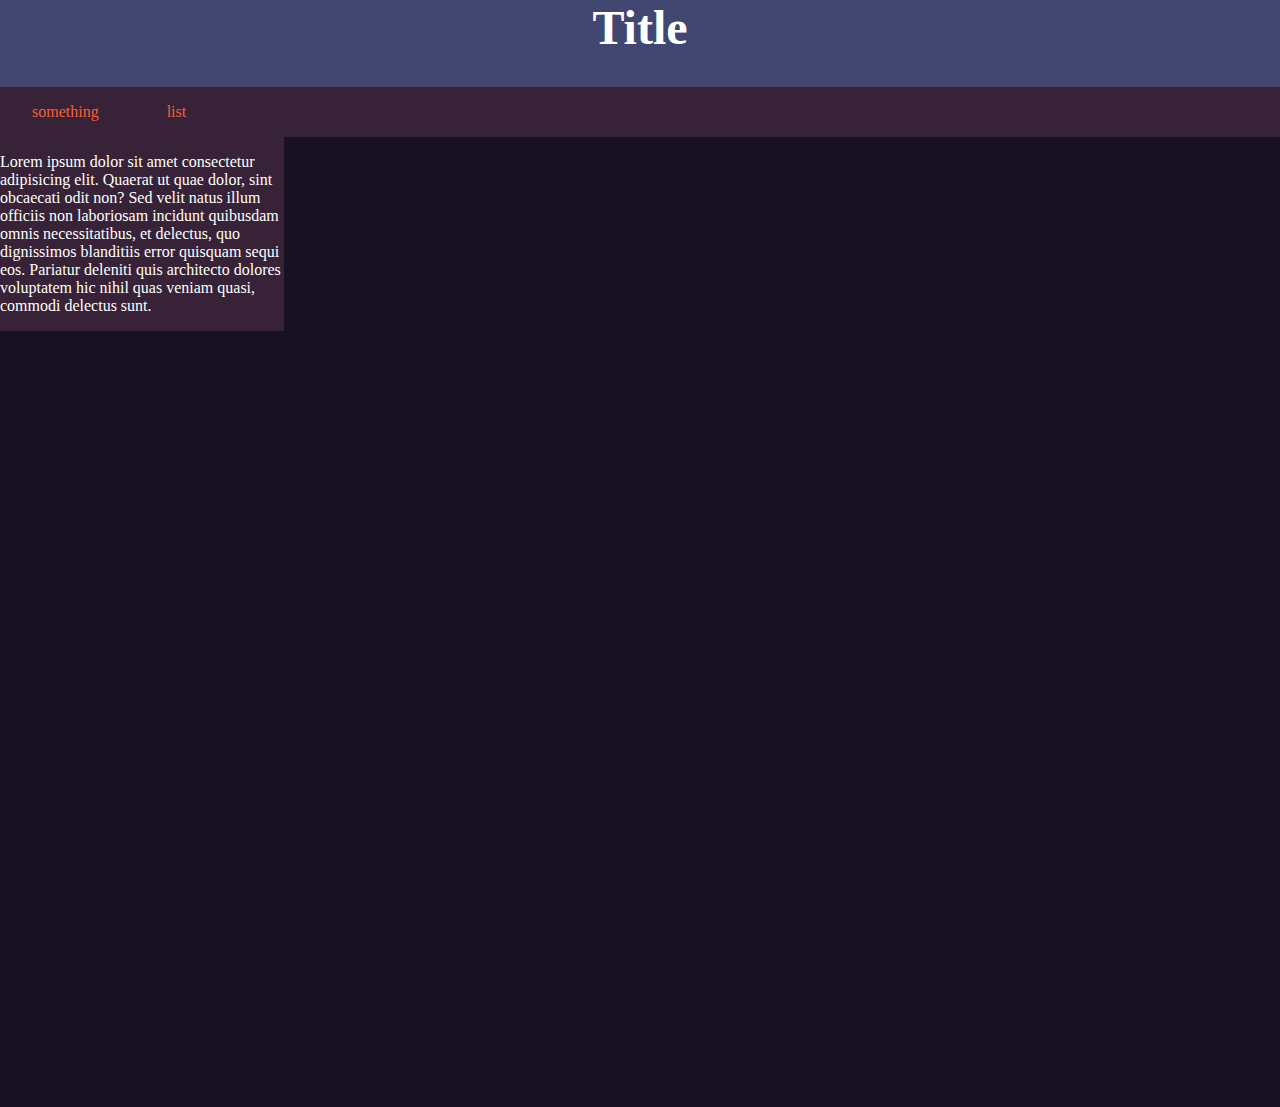
==== index.html @ 398d1a01 "first commit" ====
<!DOCTYPE html>
<html lang="en">
  <head>
    <meta charset="UTF-8" />
    <meta name="viewport" content="width=device-width, initial-scale=1.0" />
    <link rel="stylesheet" href="styling.css" />
    <link
      href="https://fonts.googleapis.com/css?family=Roboto+Slab:wght@100&display=swap"
      rel="stylesheet"
    />
    <title>Document</title>
  </head>
  <body>
    <header>
      <div class="logo"></div>
      <h1 id="title">Title</h1>
      <nav>
        <p>
          <a href="">something</a>
        </p>
        <p>
          <a href="">list</a>
        </p>
      </nav>
    </header>
    <div class="textbox">
      <p>
        Lorem ipsum dolor sit amet consectetur adipisicing elit. Quaerat ut quae
        dolor, sint obcaecati odit non? Sed velit natus illum officiis non
        laboriosam incidunt quibusdam omnis necessitatibus, et delectus, quo
        dignissimos blanditiis error quisquam sequi eos. Pariatur deleniti quis
        architecto dolores voluptatem hic nihil quas veniam quasi, commodi
        delectus sunt.
      </p>
    </div>
  </body>
</html>
---- styling.css ----
:root {
  --orange: #f46036;
  --steel: #5b85aa;
  --purple: #414770;
  --violet: #372238;
  --dark: #171123;
}
body {
  background: var(--dark);
  display: grid;
  grid-template-columns: 2fr repeat(7, 1fr);
  grid-template-rows: 2fr repeat(5, 1fr) 3fr;
  grid-column-gap: 0px;
  grid-row-gap: 0px;
  margin: 0%;
}
#title {
  font-size: 3em;
  margin-top: 0%;
  color: white;
  display: flex;
  justify-content: center;
}

header {
  grid-column-start: 1;
  grid-column-end: five;
  grid-row-start: 0;
  grid-row-end: 1;
  background: var(--purple);
}
nav p {
  display: inline-block;
}
nav p a {
  text-decoration: none;
  color: var(--orange);
  padding-left: 32px;
  padding-right: 32px;
  padding-top: 16px;
  padding-bottom: 16px;
  transition: all 0.5s ease 0s;
}
nav p :hover {
  background-color: var(--dark);
}
nav {
  background-color: var(--violet);
}
.textbox {
  color: white;
  background-color: var(--violet);
}
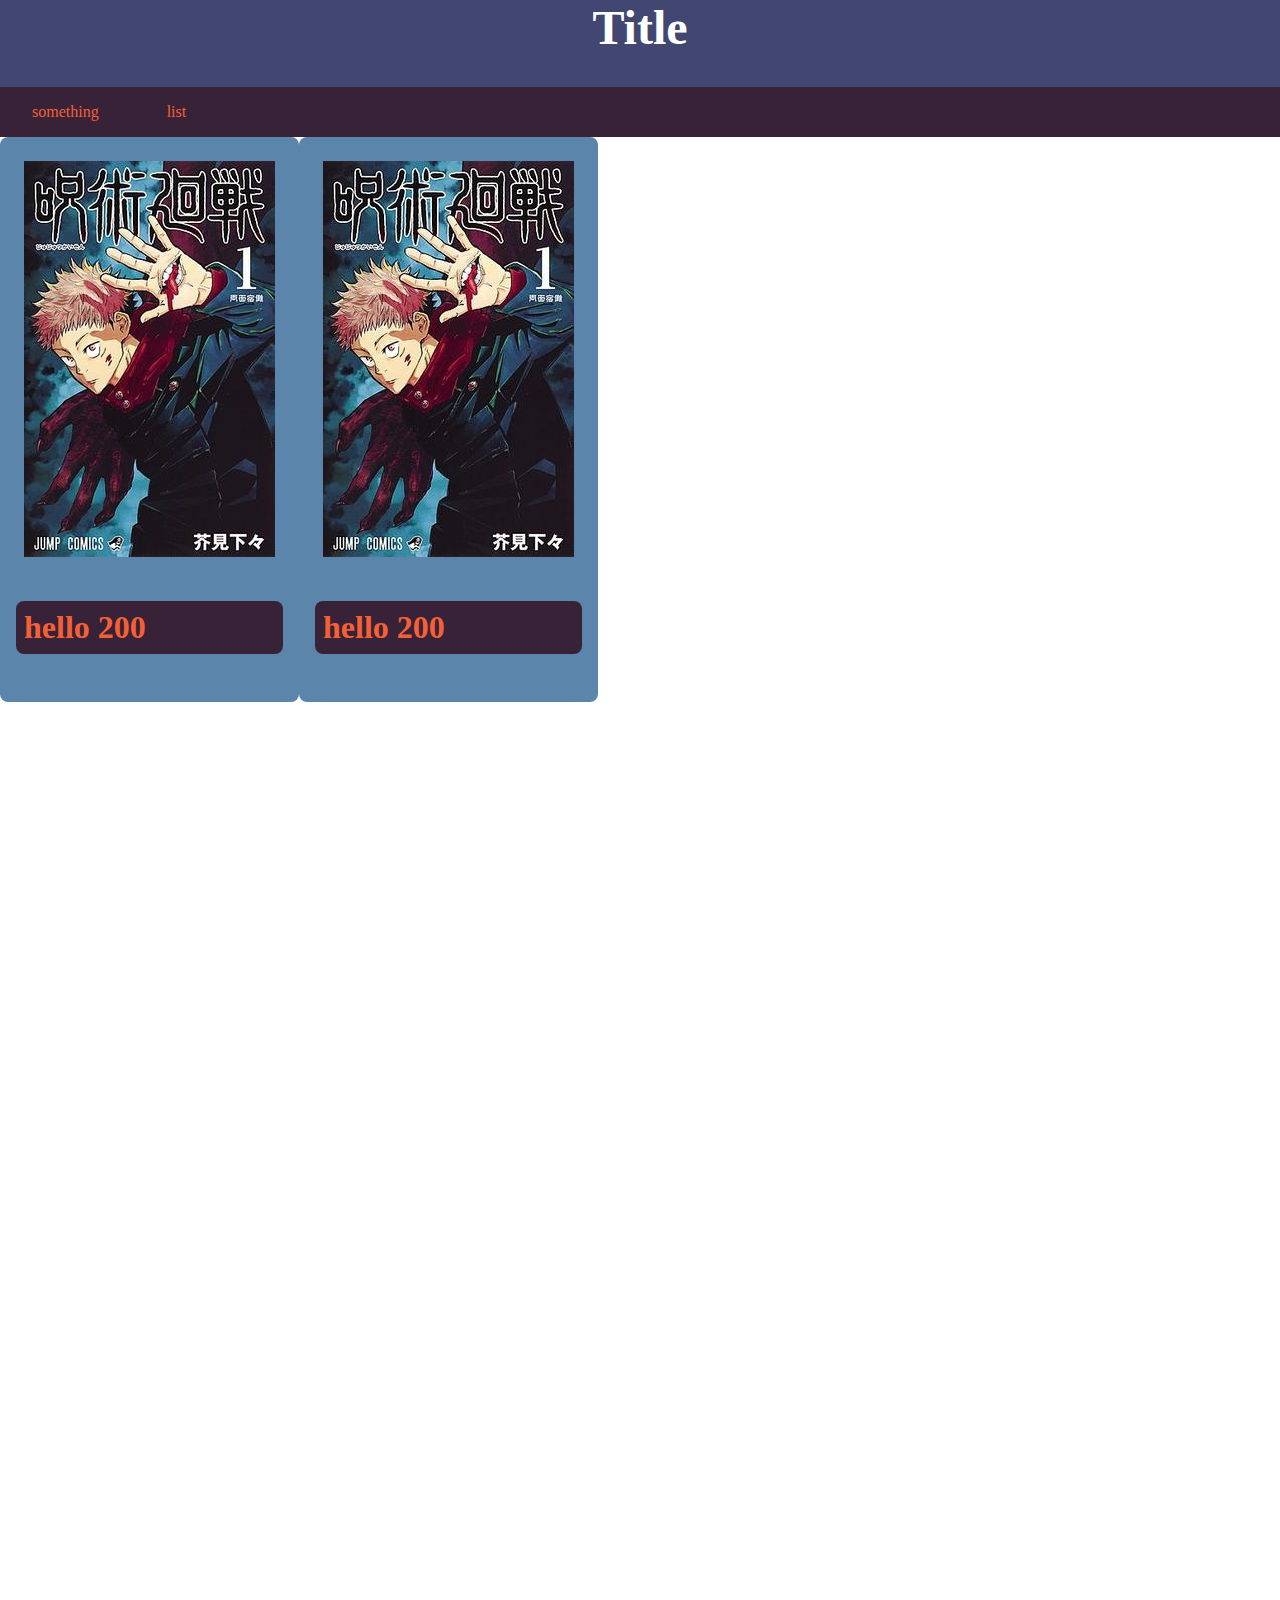
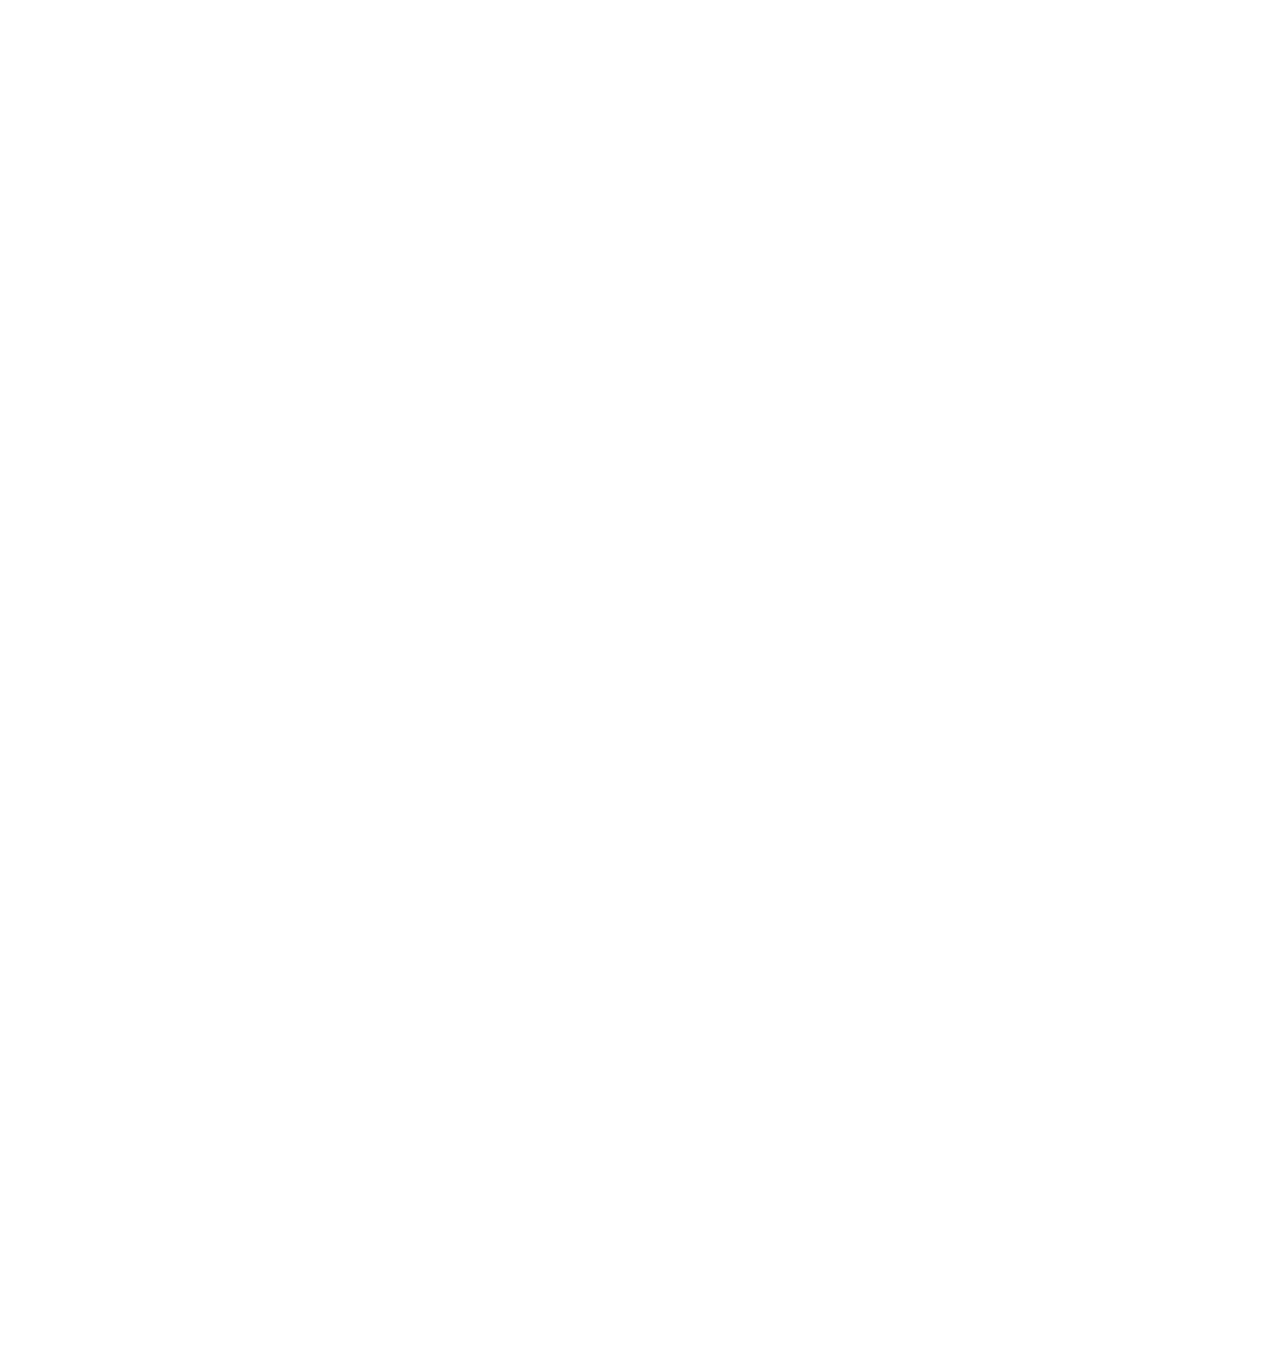
==== commit d174de10: "?" ====
--- a/index.html
+++ b/index.html
@@ -3,11 +3,11 @@
   <head>
     <meta charset="UTF-8" />
     <meta name="viewport" content="width=device-width, initial-scale=1.0" />
-    <link rel="stylesheet" href="styling.css" />
     <link
       href="https://fonts.googleapis.com/css?family=Roboto+Slab:wght@100&display=swap"
       rel="stylesheet"
     />
+    <link rel="stylesheet" href="styling.css" />
     <title>Document</title>
   </head>
   <body>
@@ -23,15 +23,13 @@
         </p>
       </nav>
     </header>
-    <div class="textbox">
-      <p>
-        Lorem ipsum dolor sit amet consectetur adipisicing elit. Quaerat ut quae
-        dolor, sint obcaecati odit non? Sed velit natus illum officiis non
-        laboriosam incidunt quibusdam omnis necessitatibus, et delectus, quo
-        dignissimos blanditiis error quisquam sequi eos. Pariatur deleniti quis
-        architecto dolores voluptatem hic nihil quas veniam quasi, commodi
-        delectus sunt.
-      </p>
+    <div class="imageContainer">
+      <a href=""><img class="image" src="Jujutsu_kaisen.jpg" alt="" /></a>
+      <p class="textbox">hello 200</p>
+    </div>
+    <div class="imageContainer">
+      <a href=""><img class="image" src="Jujutsu_kaisen.jpg" alt="" /></a>
+      <p class="textbox">hello 200</p>
     </div>
   </body>
 </html>
--- a/styling.css
+++ b/styling.css
@@ -6,7 +6,8 @@
   --dark: #171123;
 }
 body {
-  background: var(--dark);
+  font-family: font-family: "Roboto Slab", serif;
+  background: var(white);
   display: grid;
   grid-template-columns: 2fr repeat(7, 1fr);
   grid-template-rows: 2fr repeat(5, 1fr) 3fr;
@@ -48,6 +49,18 @@
   background-color: var(--violet);
 }
 .textbox {
-  color: white;
+  color: var(--orange);
+  font-weight: 900;
+  font-size: 2rem;
   background-color: var(--violet);
+  border-radius: 8px;
+  padding: 8px;
 }
+.imageContainer {
+  background-color: var(--steel);
+  border-radius: 8px;
+  padding: 16px;
+}
+.image {
+  padding: 8px;
+}
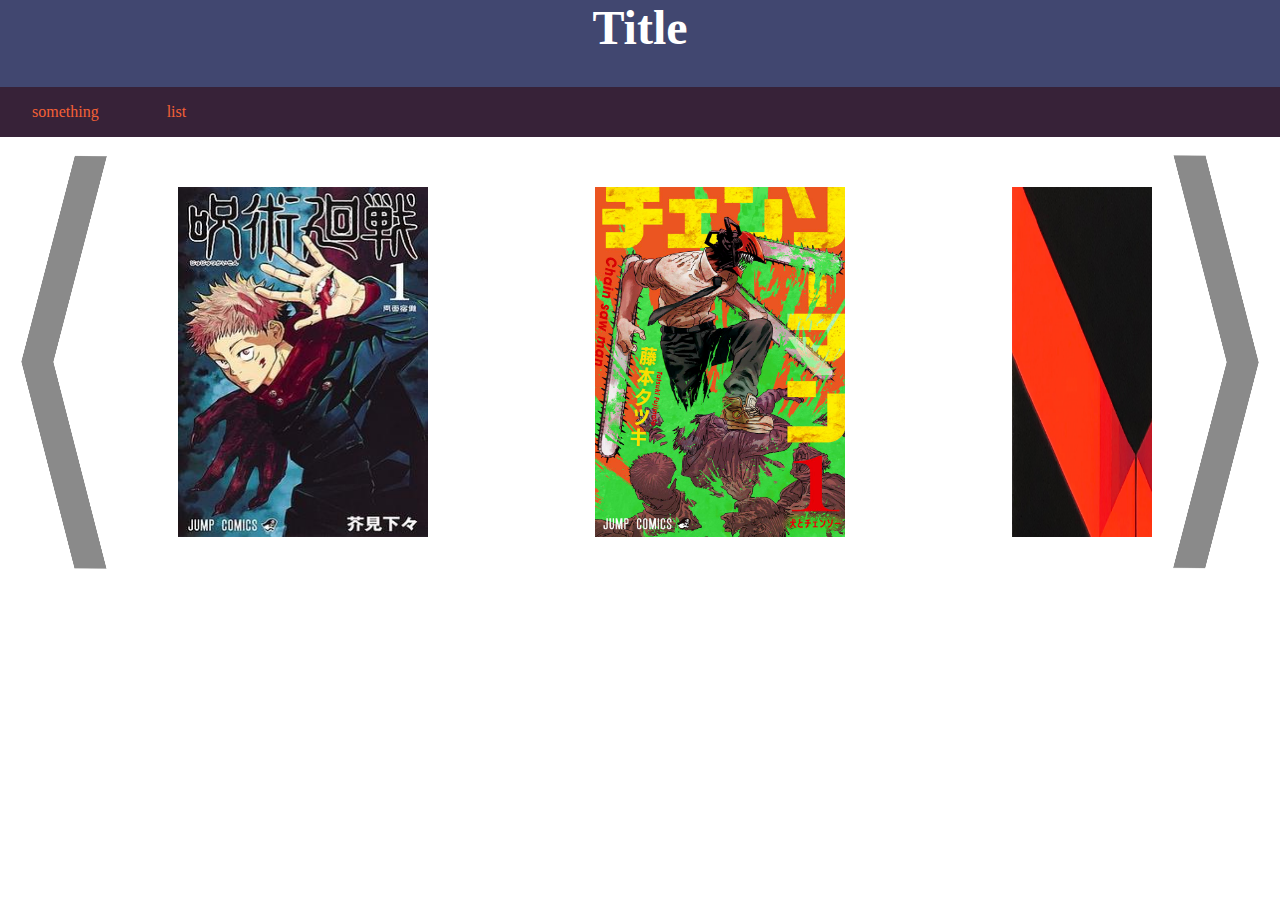
==== commit d30de7e2: "slideshow" ====
--- a/index.html
+++ b/index.html
@@ -3,11 +3,8 @@
   <head>
     <meta charset="UTF-8" />
     <meta name="viewport" content="width=device-width, initial-scale=1.0" />
-    <link
-      href="https://fonts.googleapis.com/css?family=Roboto+Slab:wght@100&display=swap"
-      rel="stylesheet"
-    />
-    <link rel="stylesheet" href="styling.css" />
+    <link rel="stylesheet" href="css/slick.css" />
+    <link rel="stylesheet" href="css/styling.css" />
     <title>Document</title>
   </head>
   <body>
@@ -23,6 +20,21 @@
         </p>
       </nav>
     </header>
+    <div class="slideshow multiple-items">
+      <div class="slide">
+        <img src="pic/CSM.png" alt="" />
+      </div>
+      <div class="slide">
+        <img src="pic/pic2.png" alt="" />
+      </div>
+      <div class="slide">
+        <img src="pic/Jujutsu_kaisen.jpg" alt="" />
+      </div>
+      <div class="slide">
+        <img src="pic/Jujutsu_kaisen.jpg" alt="" />
+      </div>
+    </div>
+
     <div class="imageContainer">
       <a href=""><img class="image" src="Jujutsu_kaisen.jpg" alt="" /></a>
       <p class="textbox">hello 200</p>
@@ -31,5 +43,9 @@
       <a href=""><img class="image" src="Jujutsu_kaisen.jpg" alt="" /></a>
       <p class="textbox">hello 200</p>
     </div>
+
+    <script src="js/jquery-3.5.1.min.js"></script>
+    <script src="js/slick.min.js"></script>
+    <script src="js/jason.js"></script>
   </body>
 </html>
--- a/css/styling.css
+++ b/css/styling.css
@@ -0,0 +1,87 @@
+:root {
+  --orange: #f46036;
+  --steel: #5b85aa;
+  --purple: #414770;
+  --violet: #372238;
+  --dark: #171123;
+}
+body {
+  font-family: font-family "Roboto Slab", serif;
+  background: var(white);
+  margin: 0%;
+}
+#title {
+  font-size: 3em;
+  margin-top: 0%;
+  color: white;
+  display: flex;
+  justify-content: center;
+}
+
+header {
+  grid-column-start: 1;
+  grid-column-end: five;
+  grid-row-start: 0;
+  grid-row-end: 1;
+  background: var(--purple);
+}
+nav p {
+  display: inline-block;
+}
+nav p a {
+  text-decoration: none;
+  color: var(--orange);
+  padding-left: 32px;
+  padding-right: 32px;
+  padding-top: 16px;
+  padding-bottom: 16px;
+  transition: all 0.5s ease 0s;
+}
+nav p :hover {
+  background-color: var(--dark);
+}
+nav {
+  background-color: var(--violet);
+}
+.textbox {
+  color: var(--orange);
+  font-weight: 900;
+  font-size: 2rem;
+  background-color: var(--violet);
+  border-radius: 8px;
+  padding: 8px;
+}
+.imageContainer {
+  background-color: var(--steel);
+  border-radius: 8px;
+  padding: 16px;
+}
+.image {
+  padding: 8px;
+}
+.slideshow {
+  display: flex;
+}
+.slideshow .slide {
+  width: 250px;
+  height: 350px;
+  margin: 50px;
+}
+.slideshow .slide img {
+  width: 250px;
+  height: 350px;
+}
+.imageContainer {
+  display: none;
+}
+.prev {
+  display: block;
+  max-height: 20%;
+  width: 10%;
+}
+
+.next {
+  display: block;
+  max-height: 20%;
+  max-width: 10%;
+}
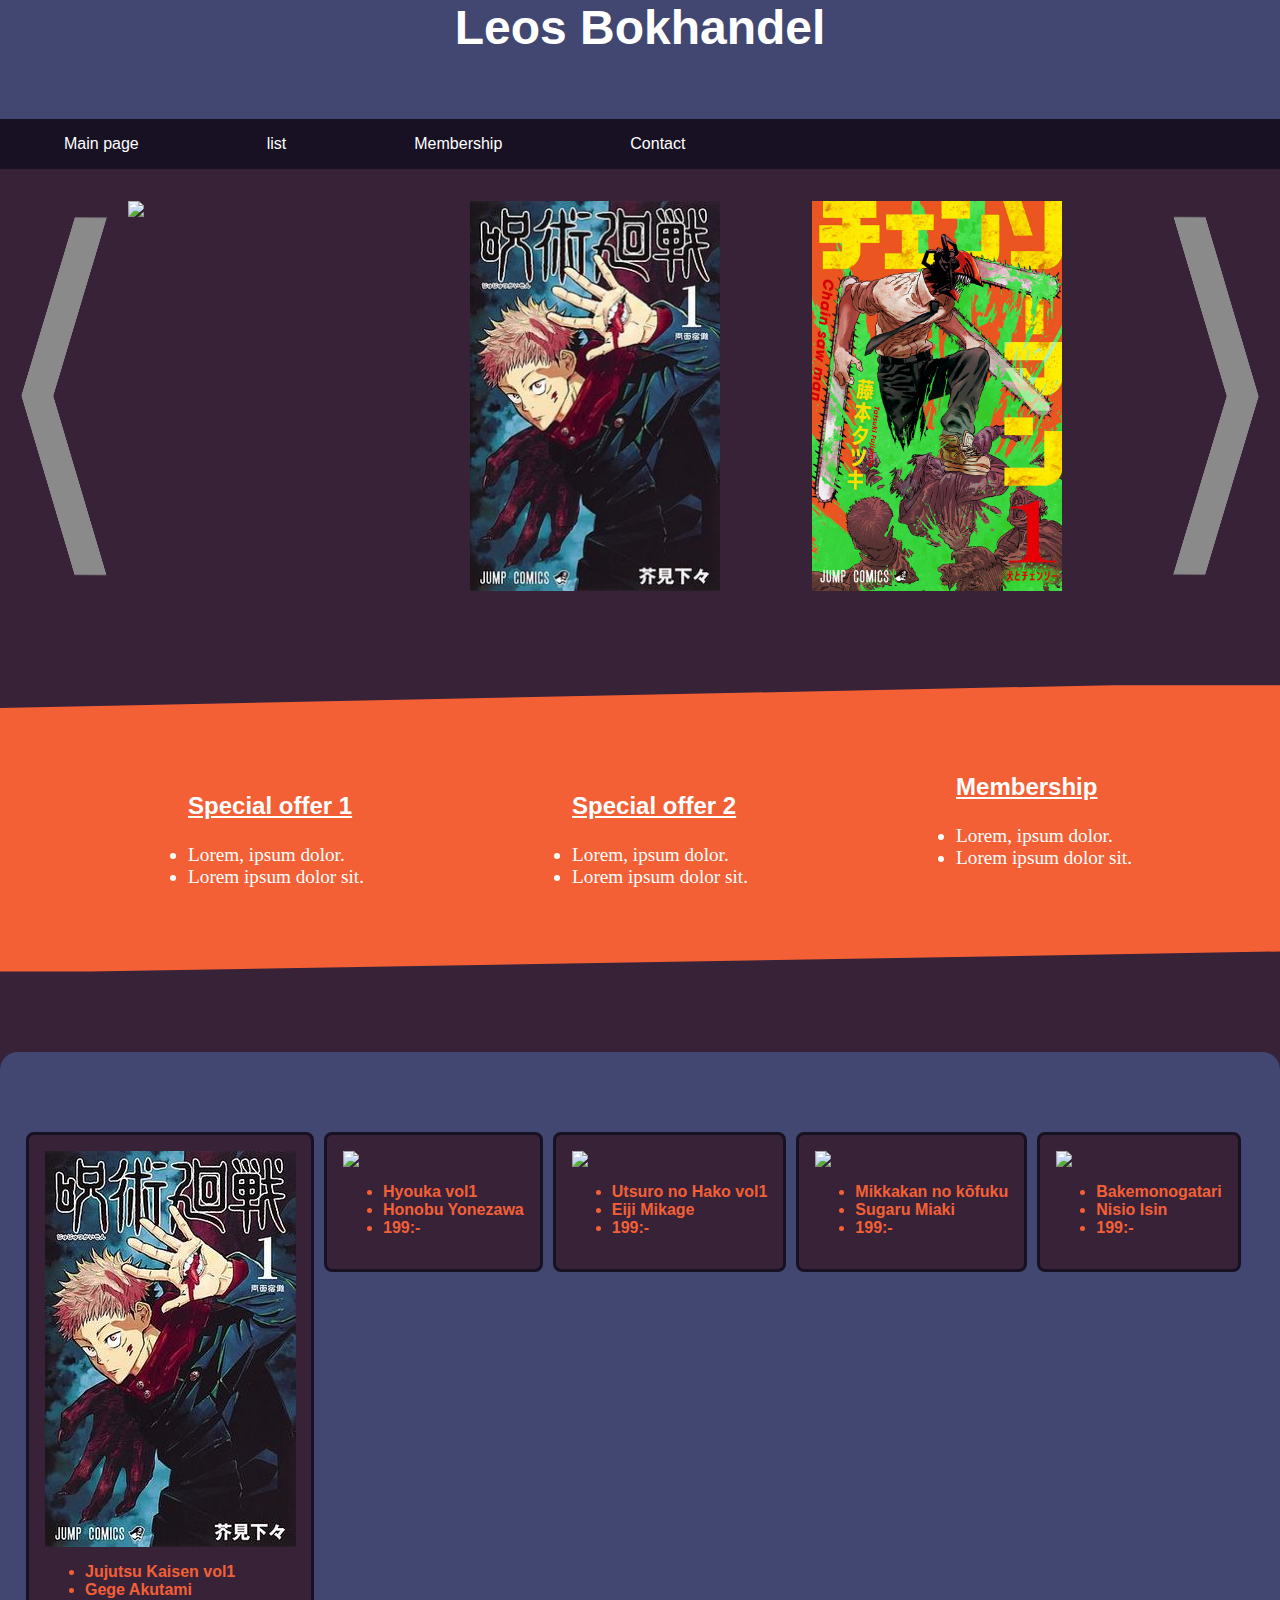
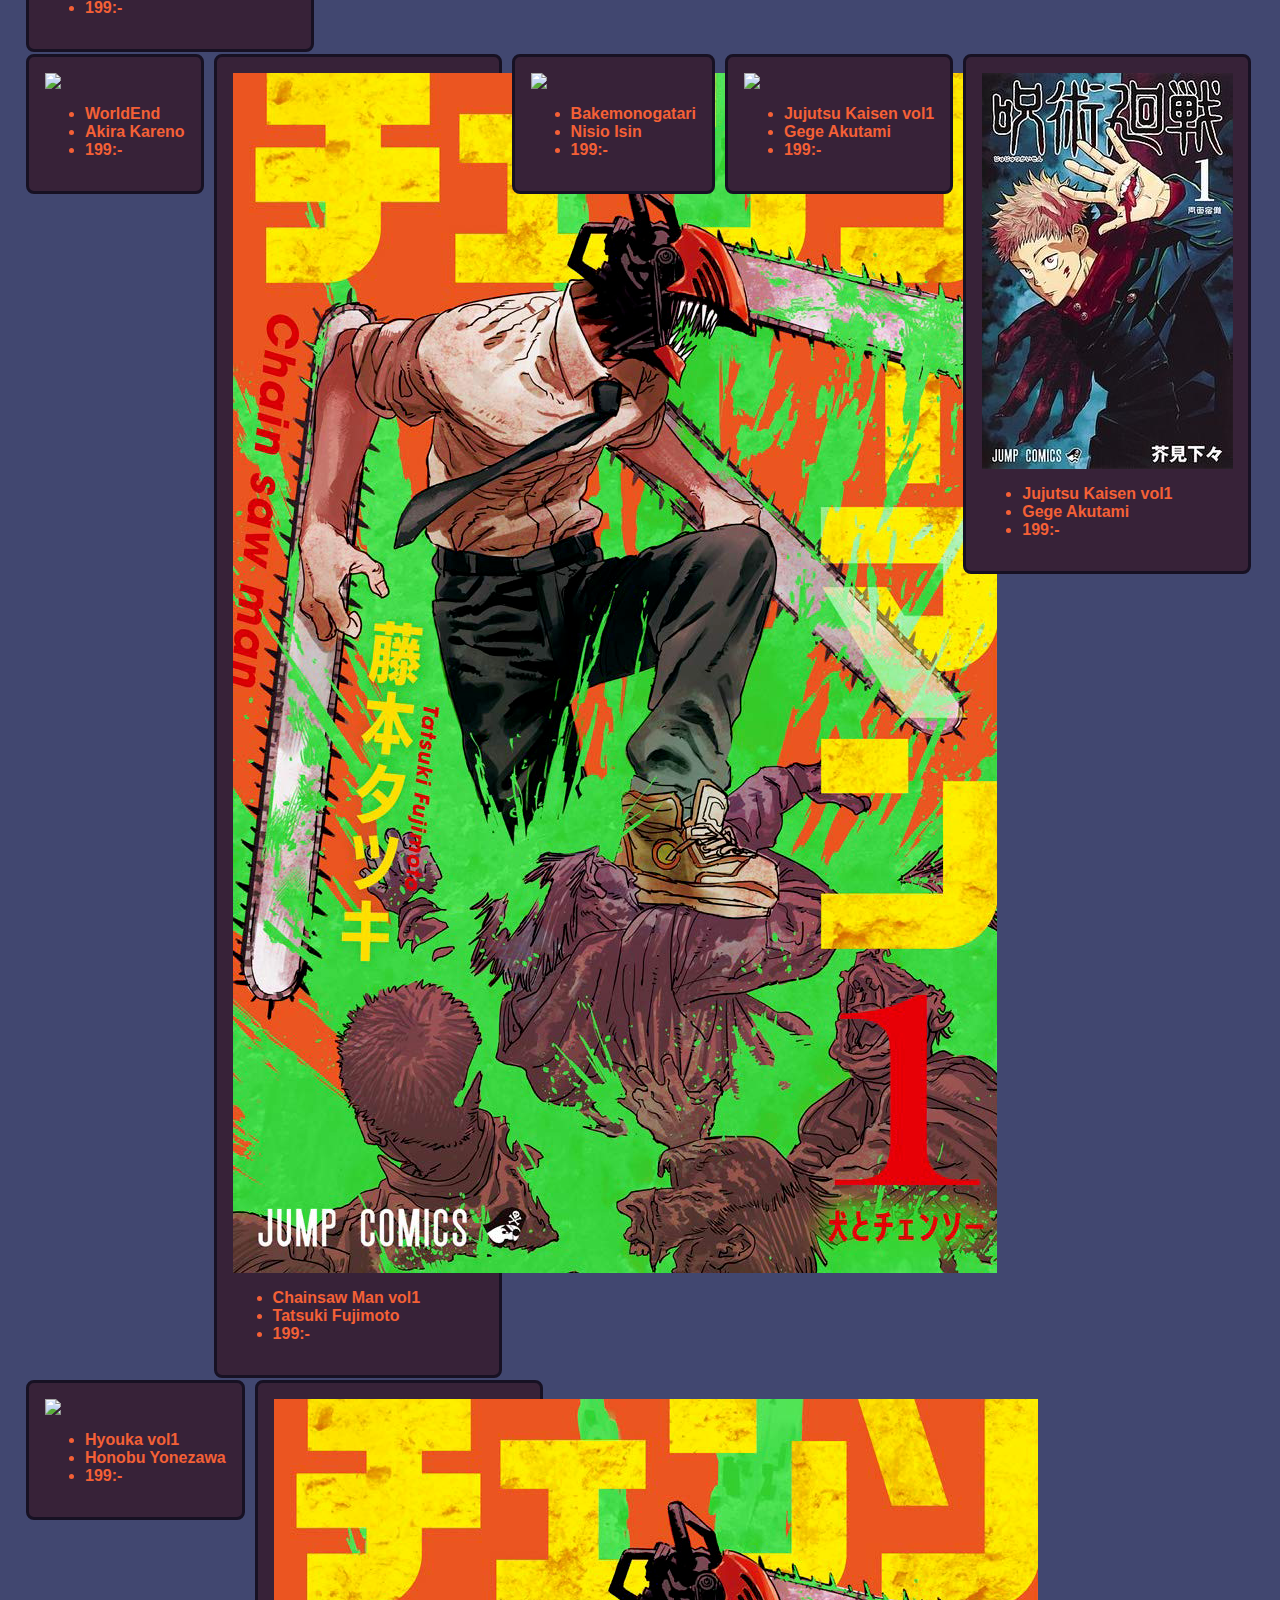
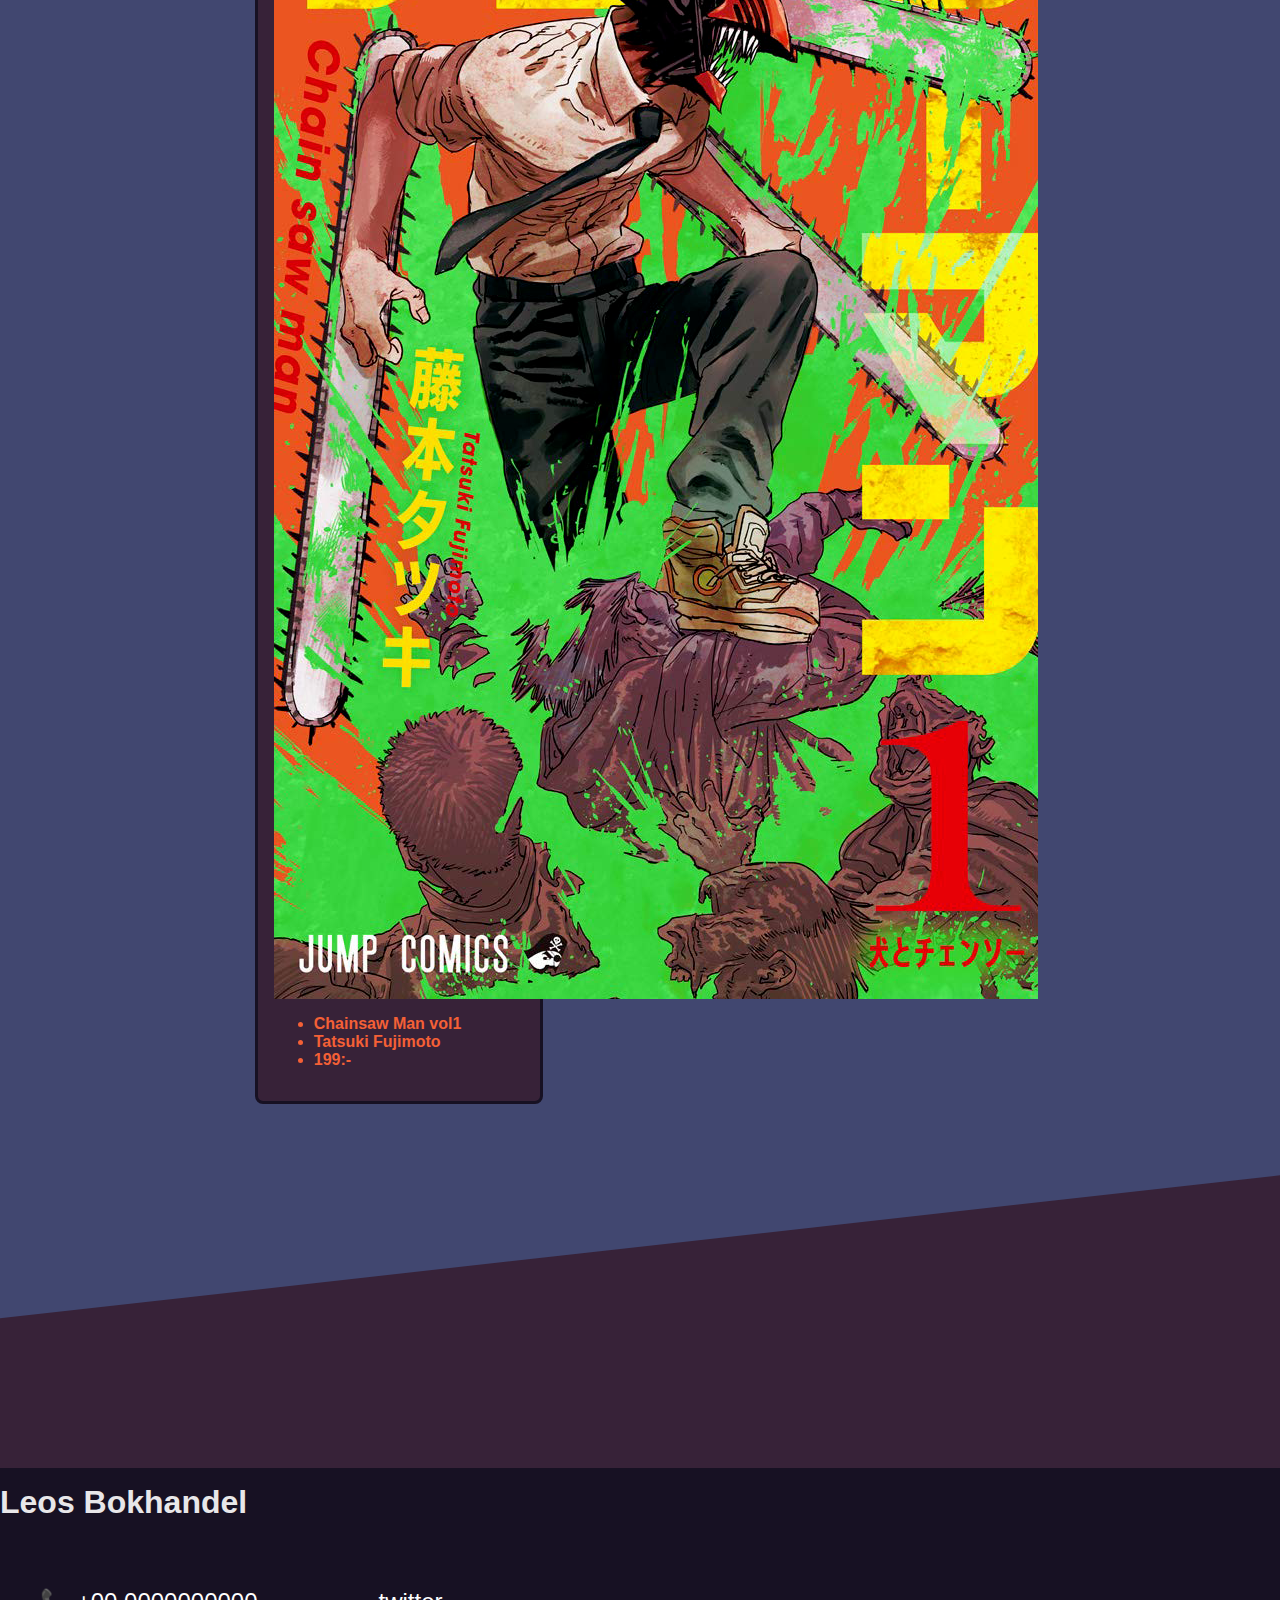
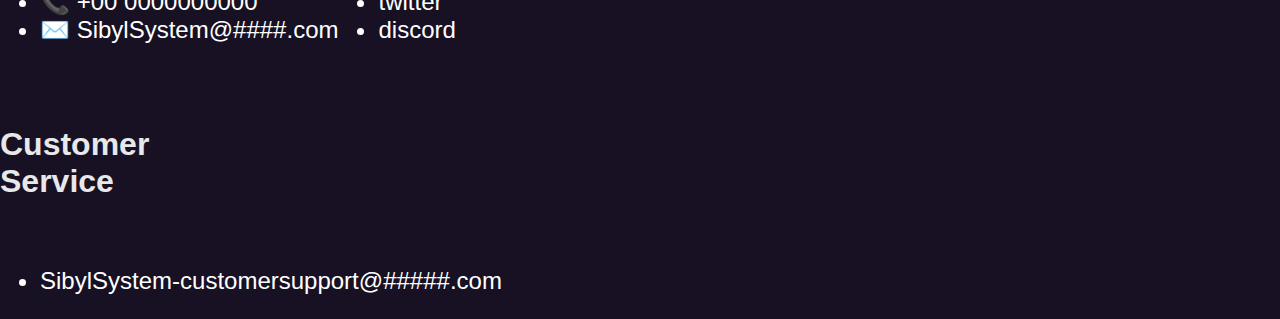
==== commit 03a2ed33: "produkt delsidor + customer service" ====
--- a/index.html
+++ b/index.html
@@ -3,49 +3,341 @@
   <head>
     <meta charset="UTF-8" />
     <meta name="viewport" content="width=device-width, initial-scale=1.0" />
+    <link
+      href="https://fonts.googleapis.com/css?family=Roboto+Slab:wght@100&display=swap"
+      rel="stylesheet"
+    />
     <link rel="stylesheet" href="css/slick.css" />
     <link rel="stylesheet" href="css/styling.css" />
     <title>Document</title>
   </head>
   <body>
     <header>
-      <div class="logo"></div>
-      <h1 id="title">Title</h1>
+      <h1 id="title">Leos Bokhandel</h1>
       <nav>
         <p>
-          <a href="">something</a>
+          <a href="index.html">Main page</a>
         </p>
         <p>
-          <a href="">list</a>
+          <a href="list.html">list</a>
+        </p>
+        <p>
+          <a href="membership.html">Membership</a>
+        </p>
+        <p>
+          <a href="#contact">Contact</a>
         </p>
       </nav>
     </header>
-    <div class="slideshow multiple-items">
-      <div class="slide">
-        <img src="pic/CSM.png" alt="" />
+<div class="slideshow multiple-items">
+      <a href="juju.html">
+        <div class="slide">
+          <img src="pic/Jujutsu_kaisen.jpg" alt="Jujutsu kaisen vol1" />
+        </div>
+      </a>
+      <a href="CSM.html">
+        <div class="slide">
+          <img src="pic/CSM.png" alt="Chainsaw Man vol1" />
+        </div>
+      </a>
+      <a href="SNSK.html">
+        <div class="slide">
+          <img src="pic/SNSK.jpg" alt="Shumatsi nani..." />
+        </div>
+      </a>
+      <a href="Utsuro.html">
+        <div class="slide">
+          <img src="pic/UtsuroNoHakoVol1Cover.jpg" alt="Zeroth no Maria Vol1 LN" />
+        </div>
+      </a>
+      <a href="mono.html">
+        <div class="slide">
+          <img src="pic/mono1.jpg" alt="Monogatari light novel" />
+        </div>
+      </a>
+      <a href="hyouka.html">
+        <div class="slide">
+          <img src="pic/Hyouka.jpg" alt="Hyouka light novel" />
+        </div>
+      </a>
+      <a href="ISLMLF1KY.html">
+        <div class="slide">
+          <img src="pic/ThreeDaysOfHappiness.jpg" alt="I sold my life for 10000yen" />
+        </div>
+      </a>
+  </div>
+      <div id="orangebox">
+        <div class="option">
+          <ul>
+            <h3 id="special1">
+              Special offer 1
+            </h3>
+            <li>
+              Lorem, ipsum dolor.
+            </li>
+            <li>
+              Lorem ipsum dolor sit.
+            </li>
+          </ul>
+          <ul>
+            <h3 id="special2">
+              Special offer 2
+            </h3>
+            <li>
+              Lorem, ipsum dolor.
+            </li>
+            <li>
+              Lorem ipsum dolor sit.
+            </li>
+          </ul>
+           <a href="membership.html">
+            <ul>
+            <h3 id="membership">
+              Membership
+            </h3>
+             <li>
+                Lorem, ipsum dolor.
+             </li>
+            <li>
+                Lorem ipsum dolor sit.
+            </li>
+          </ul>
+           </a>
+       </div>
+</div>
+    <article class="main-list">
+        <a href="juju.html"><div class="imageContainer">
+          <img class="image" src="pic/Jujutsu_kaisen.jpg" alt="Jujutsu kaisen vol1" />
+          <div class="textbox">
+            <ul>
+              <li class="book">
+                Jujutsu Kaisen vol1
+              </li>
+              <li class="author">
+                Gege Akutami
+              </li>
+              <li class="price">
+                199:-
+              </li>
+            </ul>
+          </div>
+        </div>
+        </a>
+        <a href="hyouka.html"><div class="imageContainer">
+          <img class="image" src="pic/Hyouka.jpg" alt="hyouka vol1" />
+          <div class="textbox">
+            <ul>
+              <li class="book">
+                Hyouka vol1
+              </li>
+              <li class="author">
+                Honobu Yonezawa
+              </li>
+              <li class="price">
+                199:-
+              </li>
+            </ul>
+          </div>
+        </div>
+        </a>
+        <a href="Utsuro.html"><div class="imageContainer">
+          <img class="image" src="pic/UtsuroNoHakoVol1Cover.jpg" alt="Utusro No Hako Vol1" />
+          <div class="textbox">
+            <ul>
+              <li class="book">
+                Utsuro no Hako vol1
+              </li>
+              <li class="author">
+                Eiji Mikage
+              </li>
+              <li class="price">
+                199:-
+              </li>
+            </ul>
+          </div>
+        </div>
+        </a>
+        <a href="ISLMLF1KY.html"><div class="imageContainer">
+          <img class="image" src="pic/ThreeDaysOfHappiness.jpg" alt="I Sold my Life for 10000yen" />
+          <div class="textbox">
+            <ul>
+              <li class="book">
+                Mikkakan no kōfuku
+              </li>
+              <li class="author">
+                Sugaru Miaki
+              </li>
+              <li class="price">
+                199:-
+              </li>
+            </ul>
+          </div>
+        </div>
+        </a>
+        <a href="mono.html"><div class="imageContainer">
+          <img class="image" src="pic/mono1.jpg" alt="bakamonogatari vol1" />
+          <div class="textbox">
+            <ul>
+              <li class="book">
+                Bakemonogatari
+              </li>
+              <li class="author">
+                Nisio Isin
+              </li>
+              <li class="price">
+                199:-
+              </li>
+            </ul>
+          </div>
+        </div>
+        </a>
+        <a href="SNSK.html"><div class="imageContainer">
+          <img class="image" src="pic/SNSK.jpg" alt="Shumatsi nani..." />
+          <div class="textbox">
+            <ul>
+              <li class="book">
+                WorldEnd
+              </li>
+              <li class="author">
+                Akira Kareno
+              </li>
+              <li class="price">
+                199:-
+              </li>
+            </ul>
+          </div>
+        </div>
+        </a>
+        <a href="CSM.html"><div class="imageContainer">
+          <img class="image" src="pic/CSM.png" alt="Chainsaw Man vol1" />
+          <div class="textbox">
+            <ul>
+              <li class="book">
+                Chainsaw Man vol1
+              </li>
+              <li class="author">
+                Tatsuki Fujimoto
+              </li>
+              <li class="price">
+                199:-
+              </li>
+            </ul>
+          </div>
+        </div>
+        </a>
+      <a href="mono.html"><div class="imageContainer">
+        <img class="image" src="pic/mono1.jpg" alt="bakamonogatari vol1" />
+        <div class="textbox">
+          <ul>
+            <li class="book">
+              Bakemonogatari
+            </li>
+            <li class="author">
+              Nisio Isin
+            </li>
+            <li class="price">
+              199:-
+            </li>
+          </ul>
+        </div>
       </div>
-      <div class="slide">
-        <img src="pic/pic2.png" alt="" />
-      </div>
-      <div class="slide">
-        <img src="pic/Jujutsu_kaisen.jpg" alt="" />
-      </div>
-      <div class="slide">
-        <img src="pic/Jujutsu_kaisen.jpg" alt="" />
-      </div>
-    </div>
-
-    <div class="imageContainer">
-      <a href=""><img class="image" src="Jujutsu_kaisen.jpg" alt="" /></a>
-      <p class="textbox">hello 200</p>
-    </div>
-    <div class="imageContainer">
-      <a href=""><img class="image" src="Jujutsu_kaisen.jpg" alt="" /></a>
-      <p class="textbox">hello 200</p>
-    </div>
-
+      </a>
+        <a href="ISLMLF1KY.html"><div class="imageContainer">
+          <img class="image" src="pic/ThreeDaysOfHappiness.jpg" alt="I Sold my Life for 10000yen" />
+          <div class="textbox">
+            <ul>
+              <li class="book">
+                Jujutsu Kaisen vol1
+              </li>
+              <li class="author">
+                Gege Akutami
+              </li>
+              <li class="price">
+                199:-
+              </li>
+            </ul>
+          </div>
+        </div>
+        </a>
+        <a href="juju.html"><div class="imageContainer">
+          <img class="image" src="pic/Jujutsu_kaisen.jpg" alt="Jujutsu kaisen vol1" />
+          <div class="textbox">
+            <ul>
+              <li class="book">
+                Jujutsu Kaisen vol1
+              </li>
+              <li class="author">
+                Gege Akutami
+              </li>
+              <li class="price">
+                199:-
+              </li>
+            </ul>
+          </div>
+        </div>
+        </a>
+        <a href="hyouka.html"><div class="imageContainer">
+          <img class="image" src="pic/Hyouka.jpg" alt="hyouka vol1" />
+          <div class="textbox">
+            <ul>
+              <li class="book">
+                Hyouka vol1
+              </li>
+              <li class="author">
+                Honobu Yonezawa
+              </li>
+              <li class="price">
+                199:-
+              </li>
+            </ul>
+          </div>
+        </div>
+        </a>
+        <a href="CSM.html"><div class="imageContainer">
+          <img class="image" src="pic/CSM.png" alt="Chainsaw Man vol1" />
+          <div class="textbox">
+            <ul>
+              <li class="book">
+                Chainsaw Man vol1
+              </li>
+              <li class="author">
+                Tatsuki Fujimoto
+              </li>
+              <li class="price">
+                199:-
+              </li>
+            </ul>
+          </div>
+        </div>
+        </a>
+    </article>
+    <footer id="contact">
+        <h4>Leos Bokhandel</h4>
+        <ul>
+          <li>
+            &#x1F4DE	+00 0000000000
+          </li>
+          <li>
+            ✉️ SibylSystem@####.com
+          </li>
+        </ul>
+        <ul id="social">
+          <li>
+            <a href="">twitter</a>
+          </li>
+          <li>
+            <a href="">discord</a>
+          </li>
+        </ul>
+        <h4>Customer Service</h4>
+        <ul>
+          <li>
+            SibylSystem-customersupport@#####.com
+          </li>
+        </ul>
+    </footer>
     <script src="js/jquery-3.5.1.min.js"></script>
     <script src="js/slick.min.js"></script>
     <script src="js/jason.js"></script>
   </body>
-</html>
+</html>--- a/css/styling.css
+++ b/css/styling.css
@@ -4,11 +4,13 @@
   --purple: #414770;
   --violet: #372238;
   --dark: #171123;
+  scroll-behavior: smooth;
 }
 body {
-  font-family: font-family "Roboto Slab", serif;
-  background: var(white);
-  margin: 0%;
+  font-family: "arial";
+  margin: 0 auto;
+  background-color: var(--violet);
+  font-size: 0;
 }
 #title {
   font-size: 3em;
@@ -16,72 +18,229 @@
   color: white;
   display: flex;
   justify-content: center;
+  padding-bottom: 2rem;
+  font-size: 3rem;
 }
 
 header {
-  grid-column-start: 1;
-  grid-column-end: five;
-  grid-row-start: 0;
-  grid-row-end: 1;
   background: var(--purple);
+}
+header img {
+  width: 100%;
 }
 nav p {
   display: inline-block;
+  font-size: 1rem;
 }
 nav p a {
   text-decoration: none;
-  color: var(--orange);
-  padding-left: 32px;
-  padding-right: 32px;
+  color: white;
+  text-align: center;
+  padding-left: 4rem;
+  padding-right: 4rem;
+  padding-bottom: 1.1rem;
+  transition: all 0.5s ease 0s;
+}
+nav p :hover {
+  background-color: var(--orange);
+  text-decoration: underline;
   padding-top: 16px;
-  padding-bottom: 16px;
-  transition: all 0.5s ease 0s;
-}
-nav p :hover {
+}
+nav {
   background-color: var(--dark);
 }
-nav {
-  background-color: var(--violet);
+
+.slideshow {
+  display: flex;
+  padding-top: 2rem;
+  padding-bottom: 5%;
+}
+.slideshow .slide {
+  width: 250px;
+  height: 390px;
+}
+.slideshow .slide img {
+  width: 250px;
+  height: 390px;
+}
+
+.prev,
+.next {
+  display: block;
+  max-height: 20%;
+  width: 10%;
+}
+
+.main-list {
+  display: flex;
+  flex-wrap: wrap;
+  padding: 1rem;
+  background-color: var(--purple);
+  border-radius: 18px;
+  padding-top: 5rem;
+  margin-top: 5rem;
+  padding-bottom: 20rem;
+  clip-path: polygon(0 0, 100% 0%, 100% 93%, 0 97%);
+}
+.main-list a {
+max-width: 18rem;
+padding-left: 10px;
+}
+
+#manga, #light-novel{
+display: flex;
+justify-content: center;
+font-size: 2rem;
+color: white;
+padding: 16px;
+background-color: var(--steel);
+top: 0;
+position: sticky;
+left: 0;
+margin: 1em 0;
+z-index: 1;
 }
 .textbox {
   color: var(--orange);
   font-weight: 900;
+  font-size: 1rem;
+}
+.imageContainer {
+  background-color: var(--violet);
+  padding: 16px;
+  border: solid;
+  color: var(--dark);
+  margin-bottom: 2px;
+  border-radius: 8px;
+}
+#orangebox, #box-product {
+  background-color: var(--orange);
+  padding: 5vw;
+  clip-path: polygon(87% 0, 100% 0, 100% 93%, 7% 100%, 0 100%, 0 8%);
+  font-size: 1.2rem;
+  color: white;
+  font-family: Georgia, 'Times New Roman', Times, serif;
+  margin-top: 30px;
+}
+#box-product {
+  background-color: var(--purple);
+}
+.purchase {
+  text-decoration:none;
+	border-radius:16px;
+	border:1px solid white;
+	display:inline-block;
+	cursor:pointer;
+	color:white;
+	font-family:Arial;
+	font-size:17px;
+  padding:16px 32px;
+  transition: all 0.2s ease 0s;
+}
+.purchase a{
+  text-decoration:none;
+  color: white;
+}
+.purchase:hover {
+  background-color: var(--orange);
+}
+a {
+  text-decoration: none;
+}
+#orangebox h2, #box-product h2 {
+  display: flex;
   font-size: 2rem;
-  background-color: var(--violet);
-  border-radius: 8px;
-  padding: 8px;
-}
-.imageContainer {
-  background-color: var(--steel);
-  border-radius: 8px;
-  padding: 16px;
-}
-.image {
-  padding: 8px;
-}
-.slideshow {
-  display: flex;
-}
-.slideshow .slide {
-  width: 250px;
-  height: 350px;
-  margin: 50px;
-}
-.slideshow .slide img {
-  width: 250px;
-  height: 350px;
-}
-.imageContainer {
-  display: none;
-}
-.prev {
-  display: block;
-  max-height: 20%;
-  width: 10%;
-}
-
-.next {
-  display: block;
-  max-height: 20%;
-  max-width: 10%;
-}
+  font-family: Arial, Helvetica, sans-serif;
+}
+#orangebox h3, #box-product h3 {
+  font-size: 1.5rem;
+  font-family: Arial, Helvetica, sans-serif;
+}
+
+.member-option {
+  display: flex;
+}
+.member-option img{
+  width: 50%;
+}
+.option {
+  display: flex;
+  justify-content: space-around;
+}
+.option a{
+  color: white;
+}
+.option h3 {
+  text-decoration: underline;
+}
+footer {
+  color: white;
+  background-color: var(--dark);
+}
+footer h4 {
+  padding-top: 1rem;
+  color: white;
+  max-width: 20vw;
+  opacity: 90%;
+  font-size: 2rem;
+}
+
+footer ul {
+  display: flex;
+  display: inline-block;
+  font-size: 1.5rem;
+}
+#social {
+  text-decoration: none;
+}
+#social a{
+  color: white;
+}
+@media only screen and (max-width: 1280px) {
+  #membership img{
+   display: none;
+    }
+}
+@media only screen and (max-width: 850px) {
+  #membership img{
+    max-width: auto;
+    max-height: 400px;
+    }
+    .main-list {
+      clip-path: polygon(0 0, 100% 0, 100% 100%, 0% 100%);
+    }
+    footer {
+      clip-path: polygon(0 0, 100% 0, 100% 100%, 0% 100%);
+    }
+    .imageContainer {
+      padding: 0px;
+    }
+  }
+  @media only screen and (max-width: 850px) {
+      #main-list {
+        padding: 0rem;
+        padding-top: 1rem;
+      }
+      #main-list a {
+        padding-left: 20px;
+      }
+      .option {
+        padding-left: 30vw;
+        display: inline-block;
+      } 
+      .member-option {
+        display: none;
+      }
+      #box-product {
+        clip-path: polygon(0 0, 100% 0, 100% 100%, 0% 100%);
+      }
+    }
+    @media only screen and (max-width: 400px) {
+      .option {
+        padding-left: 0vw;
+        display: inline-block;
+      }
+      .product img{
+        width: 20vw;
+      }
+    }